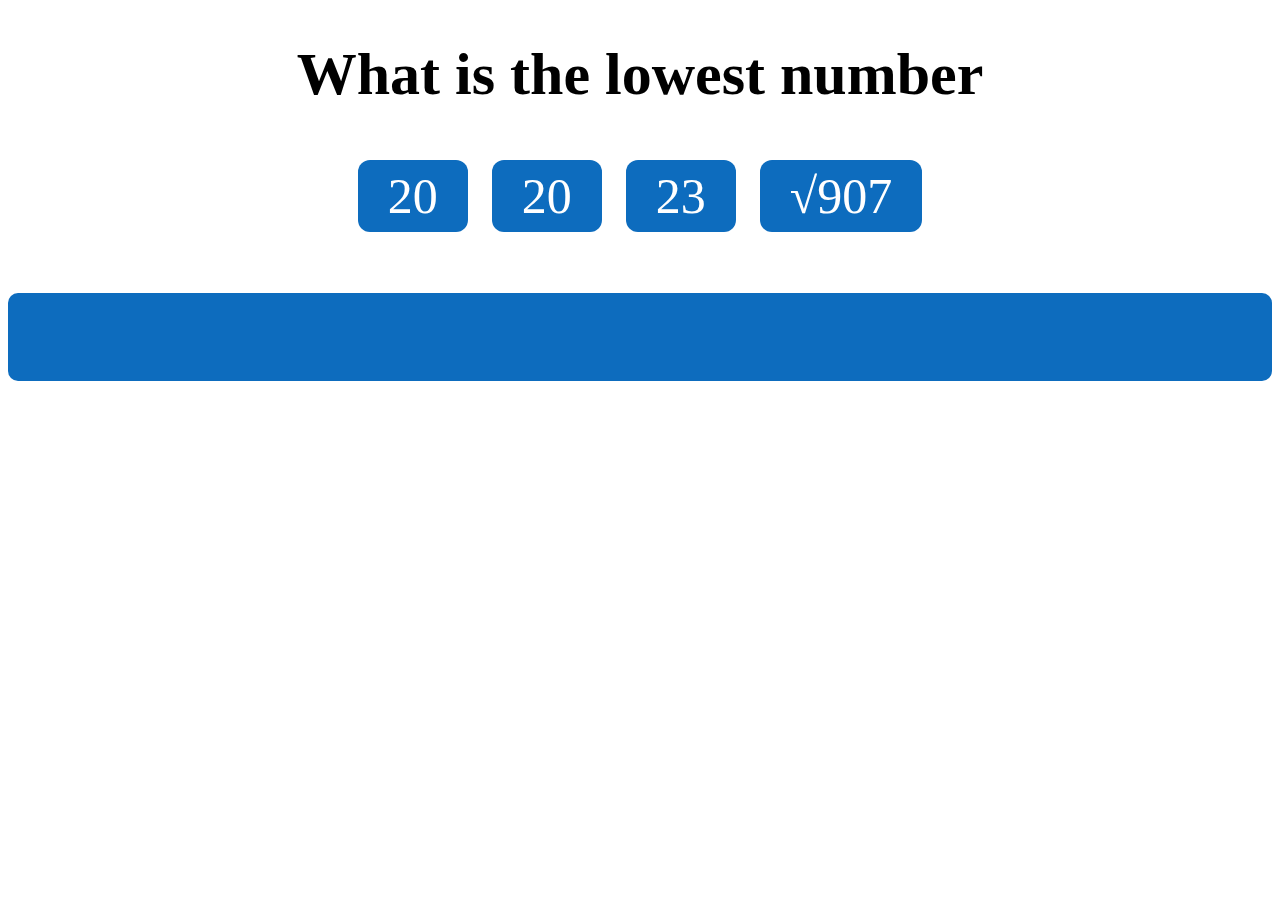
==== test.html @ cb6bcd76 "Add files via upload" ====
<!DOCTYPE html>
<html>
    <head>
        <meta charset="UTF-8">
        <title>test</title>
        <link rel="stylesheet" href="style.css">
    </head>
    <body>
        <h1 id="numtitle" style="font-weight:bold;font-size: 60px;"></h1>
        <br>
        <div>
            <span class="btn" id="btn1" onclick="on_click(this)" onmouseover="mouseover(this)" onmouseout="mouseout(this)"></span>
            <span class="btn" id="btn2" onclick="on_click(this)" onmouseover="mouseover(this)" onmouseout="mouseout(this)"></span>
            <span class="btn" id="btn3" onclick="on_click(this)" onmouseover="mouseover(this)" onmouseout="mouseout(this)"></span>
            <span class="btn" id="btn4" onclick="on_click(this)" onmouseover="mouseover(this)" onmouseout="mouseout(this)"></span>
        </div>
        <br>
        <div>
            <h1 class="text" id="answer_text">
                <br>
            </h1>
        </div>
        <script src="java.js"></script>
    </body>
</html>
---- style.css ----
h1 {text-align: center;}
span {text-align: center;}
div {text-align: center;}
.btn{
    font-size:50px;
    background-color: #0D6CBE;
    color:white;
    padding: 8px;
    padding-left:30px;
    padding-right:30px;
    border-radius: 12px;
    margin:10px;
    cursor: pointer;
}
.text{
    margin-top:50px;
    padding:15px;
    color:white;
    border-radius: 10px;
    font-weight:bold;
    font-size:50px;
    background-color: #0D6CBE;
    padding-left:30px
}
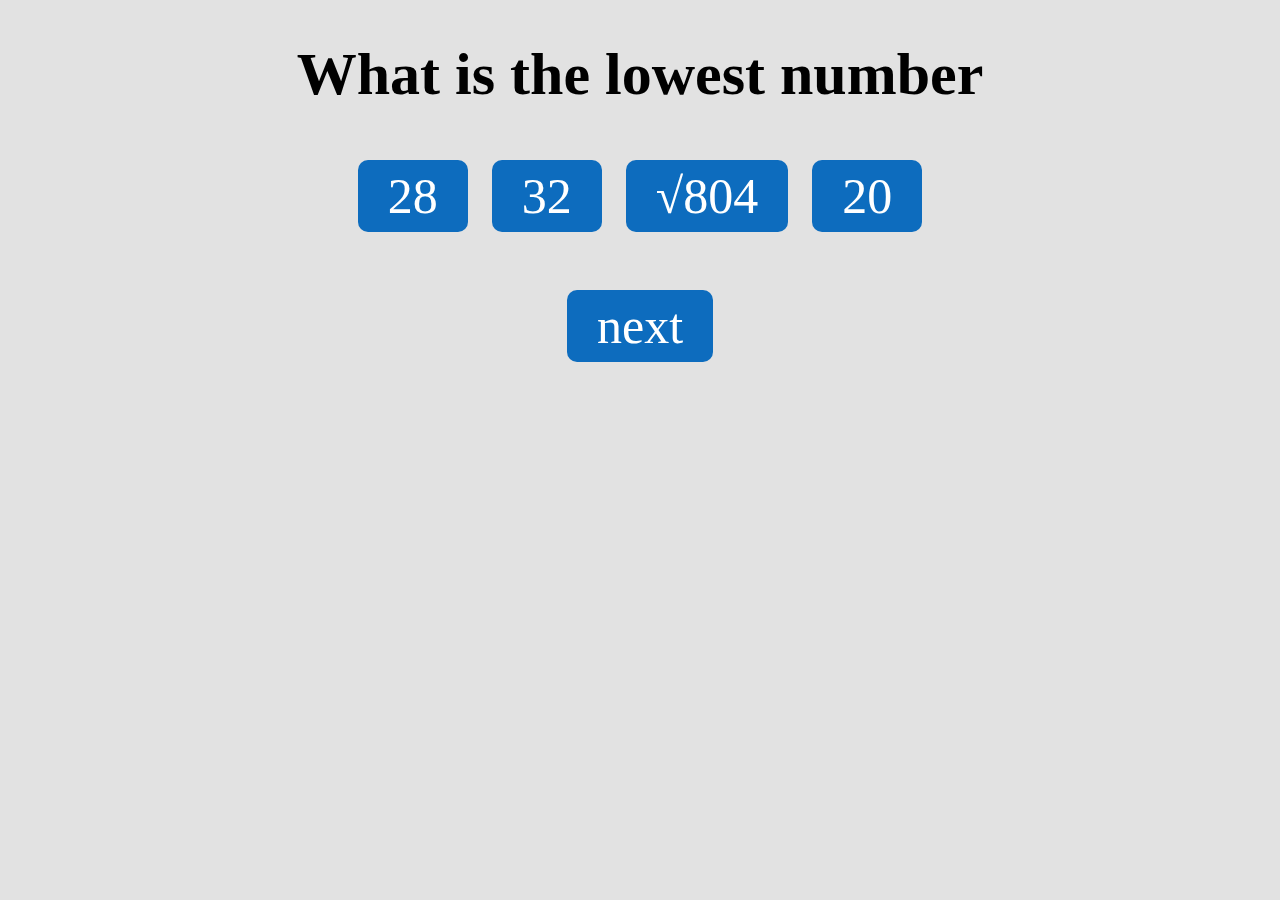
==== commit a82ddb47: "Add files via upload" ====
--- a/test.html
+++ b/test.html
@@ -9,12 +9,17 @@
         <h1 id="numtitle" style="font-weight:bold;font-size: 60px;"></h1>
         <br>
         <div>
-            <span class="btn" id="btn1" onclick="on_click(this)" onmouseover="mouseover(this)" onmouseout="mouseout(this)"></span>
-            <span class="btn" id="btn2" onclick="on_click(this)" onmouseover="mouseover(this)" onmouseout="mouseout(this)"></span>
-            <span class="btn" id="btn3" onclick="on_click(this)" onmouseover="mouseover(this)" onmouseout="mouseout(this)"></span>
-            <span class="btn" id="btn4" onclick="on_click(this)" onmouseover="mouseover(this)" onmouseout="mouseout(this)"></span>
+            <span class="btn" id="btn1" onclick="on_click_answer(this)" onmouseover="mouseover(this)" onmouseout="mouseout(this)"></span>
+            <span class="btn" id="btn2" onclick="on_click_answer(this)" onmouseover="mouseover(this)" onmouseout="mouseout(this)"></span>
+            <span class="btn" id="btn3" onclick="on_click_answer(this)" onmouseover="mouseover(this)" onmouseout="mouseout(this)"></span>
+            <span class="btn" id="btn4" onclick="on_click_answer(this)" onmouseover="mouseover(this)" onmouseout="mouseout(this)"></span>
         </div>
         <br>
+	  <div>
+		<br>
+		<br>
+		<br>
+		<span class="btn" id="btnnext" onclick="on_click_next()" onmouseover="mouseover(this)" onmouseout="mouseout(this)">next</span>
         <div>
             <h1 class="text" id="answer_text">
                 <br>
--- a/style.css
+++ b/style.css
@@ -1,6 +1,9 @@
 h1 {text-align: center;}
 span {text-align: center;}
 div {text-align: center;}
+body {
+    background-color: #e2e2e2;
+}
 .btn{
     font-size:50px;
     background-color: #0D6CBE;
@@ -8,17 +11,15 @@
     padding: 8px;
     padding-left:30px;
     padding-right:30px;
-    border-radius: 12px;
+    border-radius: 10px;
     margin:10px;
     cursor: pointer;
 }
 .text{
     margin-top:50px;
     padding:15px;
-    color:white;
-    border-radius: 10px;
+    color:black;
     font-weight:bold;
     font-size:50px;
-    background-color: #0D6CBE;
     padding-left:30px
 }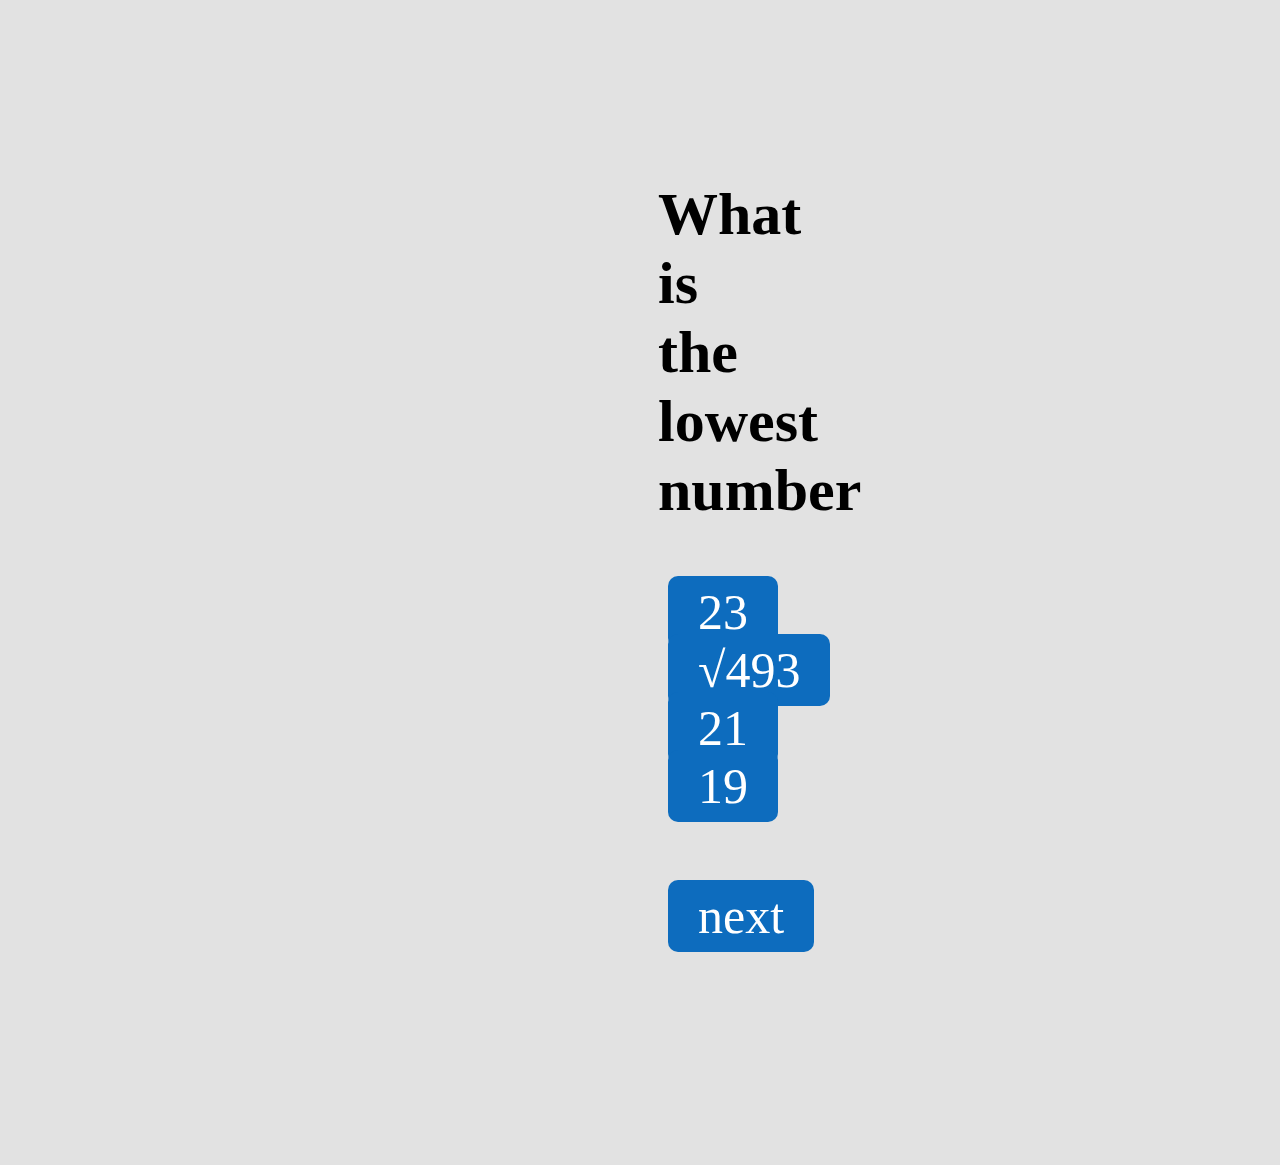
==== commit a03cce22: "Add files via upload" ====
--- a/test.html
+++ b/test.html
@@ -6,6 +6,7 @@
         <link rel="stylesheet" href="style.css">
     </head>
     <body>
+        <div class="whitebackgroud">
         <h1 id="numtitle" style="font-weight:bold;font-size: 60px;"></h1>
         <br>
         <div>
@@ -26,5 +27,6 @@
             </h1>
         </div>
         <script src="java.js"></script>
+        </div>
     </body>
 </html>--- a/style.css
+++ b/style.css
@@ -15,6 +15,15 @@
     margin:10px;
     cursor: pointer;
 }
+.whitebackgroud{
+    background-color: #ffffff;
+    padding-top: 40px;
+    margin-block-start: 100px;
+    margin-inline-start: 650px;
+    margin-inline-end: 650px;
+    border-radius: 5px;
+    padding-bottom: 40px;
+}
 .text{
     margin-top:50px;
     padding:15px;
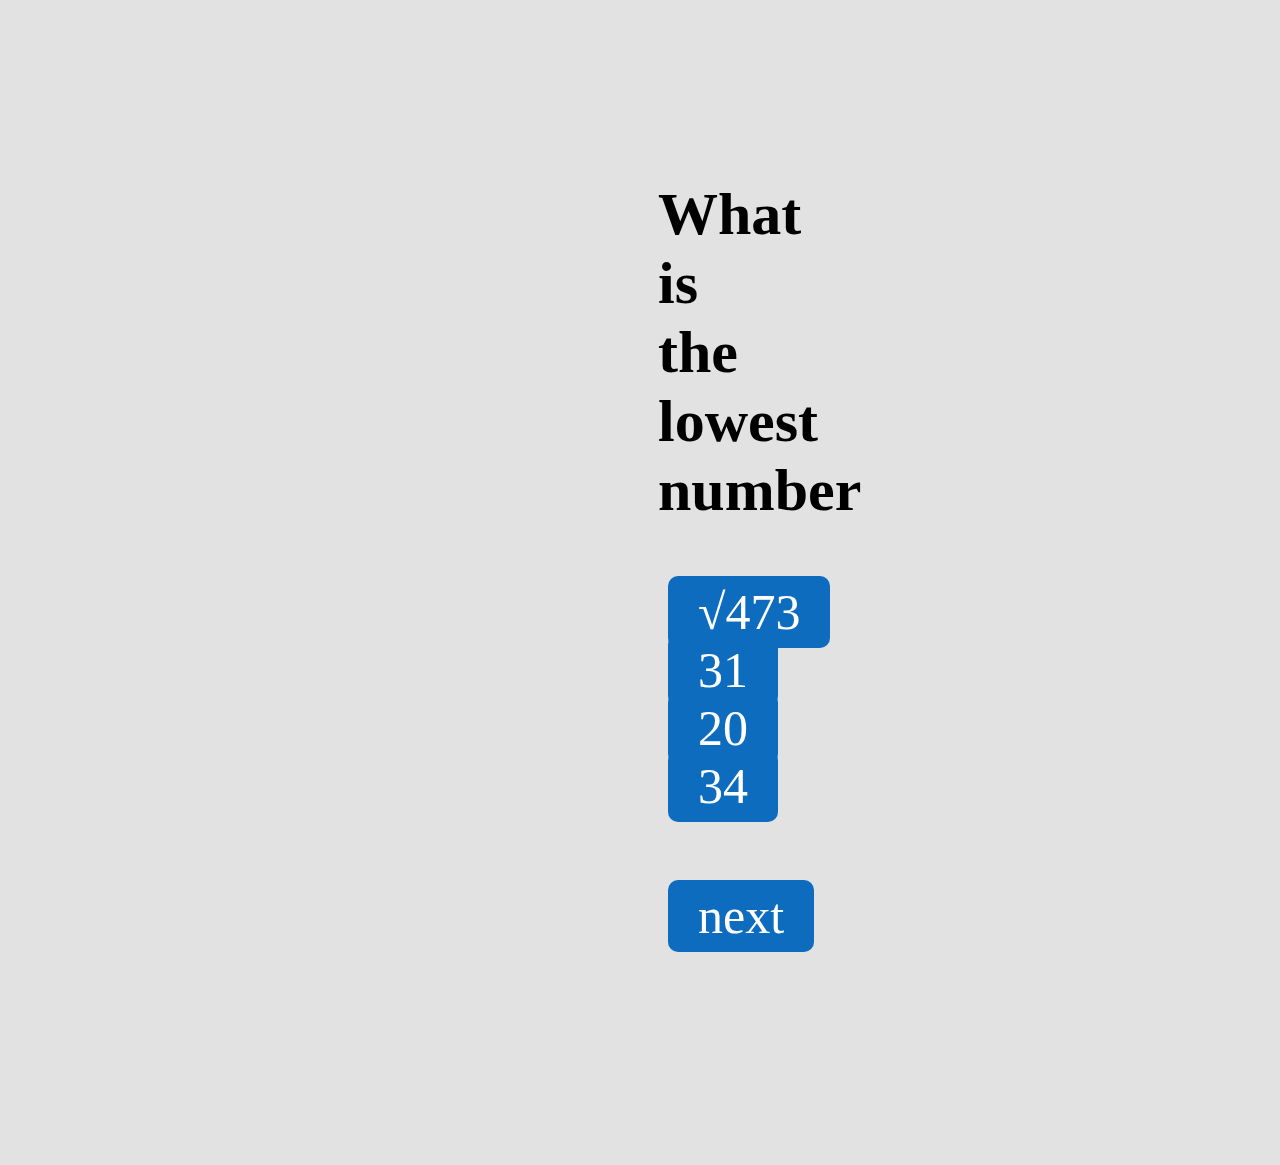
==== commit 65cd8d1f: "Add files via upload" ====
--- a/test.html
+++ b/test.html
@@ -7,26 +7,27 @@
     </head>
     <body>
         <div class="whitebackgroud">
-        <h1 id="numtitle" style="font-weight:bold;font-size: 60px;"></h1>
-        <br>
-        <div>
-            <span class="btn" id="btn1" onclick="on_click_answer(this)" onmouseover="mouseover(this)" onmouseout="mouseout(this)"></span>
-            <span class="btn" id="btn2" onclick="on_click_answer(this)" onmouseover="mouseover(this)" onmouseout="mouseout(this)"></span>
-            <span class="btn" id="btn3" onclick="on_click_answer(this)" onmouseover="mouseover(this)" onmouseout="mouseout(this)"></span>
-            <span class="btn" id="btn4" onclick="on_click_answer(this)" onmouseover="mouseover(this)" onmouseout="mouseout(this)"></span>
-        </div>
-        <br>
-	  <div>
-		<br>
-		<br>
-		<br>
-		<span class="btn" id="btnnext" onclick="on_click_next()" onmouseover="mouseover(this)" onmouseout="mouseout(this)">next</span>
-        <div>
-            <h1 class="text" id="answer_text">
-                <br>
-            </h1>
-        </div>
-        <script src="java.js"></script>
+            <h1 id="numtitle" style="font-weight:bold;font-size: 60px;"></h1>
+            <br>
+            <div>
+                <span class="btn" id="btn1" onclick="on_click_answer(this)" onmouseover="mouseover(this)" onmouseout="mouseout(this)"></span>
+                <span class="btn" id="btn2" onclick="on_click_answer(this)" onmouseover="mouseover(this)" onmouseout="mouseout(this)"></span>
+                <span class="btn" id="btn3" onclick="on_click_answer(this)" onmouseover="mouseover(this)" onmouseout="mouseout(this)"></span>
+                <span class="btn" id="btn4" onclick="on_click_answer(this)" onmouseover="mouseover(this)" onmouseout="mouseout(this)"></span>
+            </div>
+            <br>
+	        <div>
+		        <br>
+	         	<br>
+	        	<br>
+	        	<span class="btn" id="btnnext" onclick="on_click_next()" onmouseover="mouseover(this)" onmouseout="mouseout(this)">next</span>
+                <div>
+                    <h1 class="text" id="answer_text">
+                        <br>
+                    </h1>
+                </div>
+                <script src="java.js"></script>
+            </div>
         </div>
     </body>
 </html>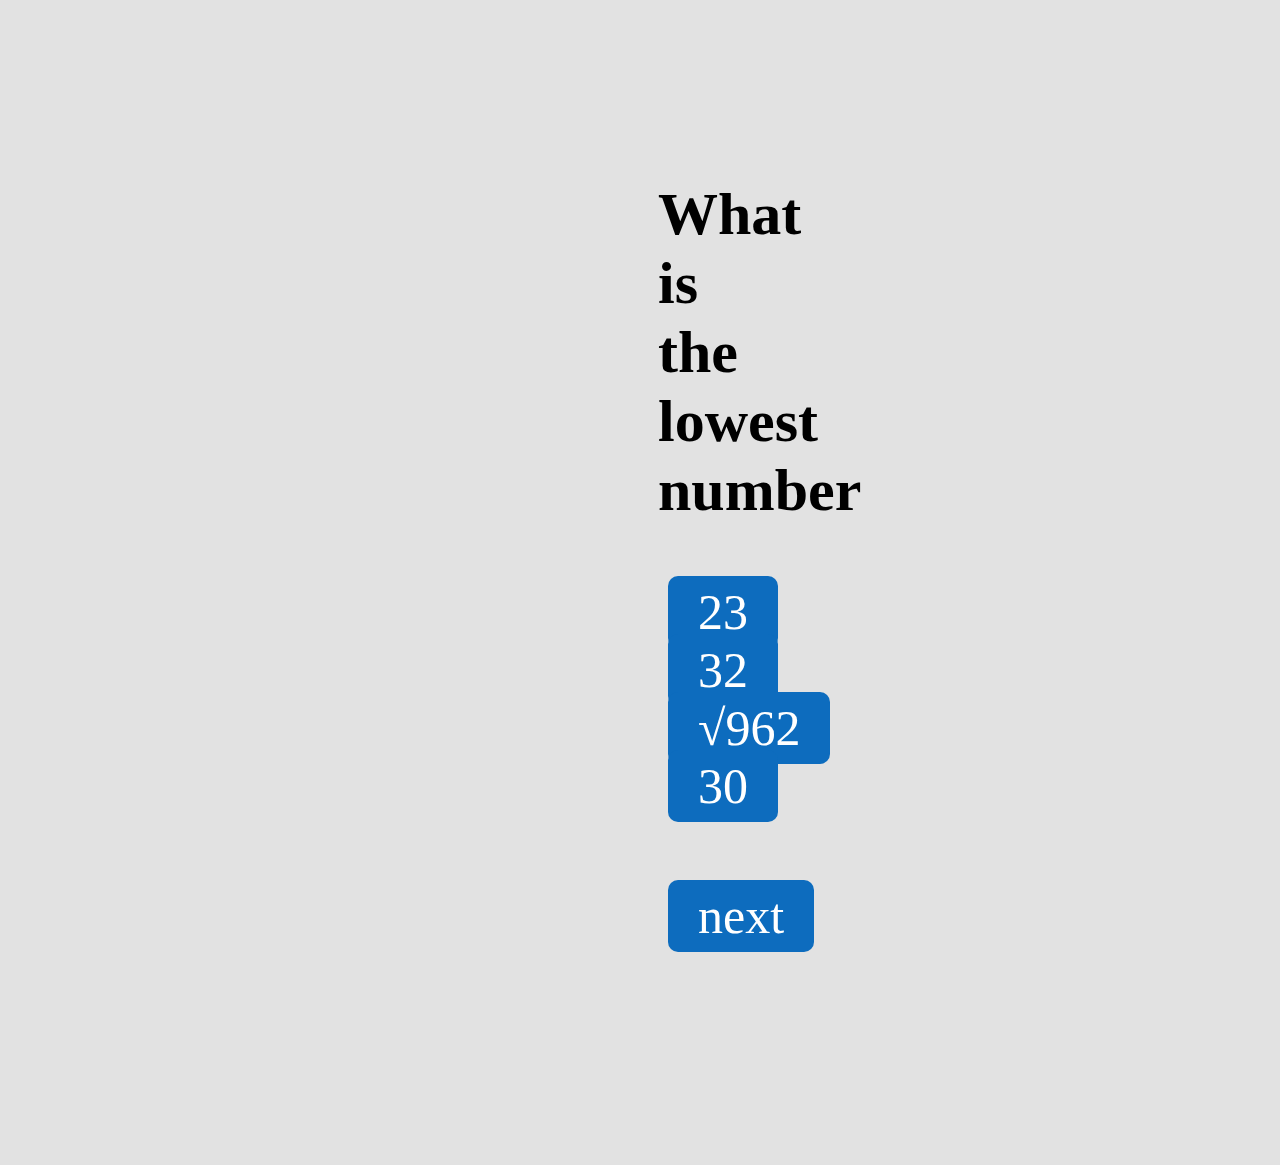
==== commit 0b3bf5eb: "Add files via upload" ====
--- a/test.html
+++ b/test.html
@@ -17,10 +17,10 @@
             </div>
             <br>
 	        <div>
-		        <br>
-	         	<br>
-	        	<br>
-	        	<span class="btn" id="btnnext" onclick="on_click_next()" onmouseover="mouseover(this)" onmouseout="mouseout(this)">next</span>
+                <br>
+                <br>
+                <br>
+                <span class="btn" id="btnnext" onclick="on_click_next()" onmouseover="mouseover(this)" onmouseout="mouseout(this)">next</span>
                 <div>
                     <h1 class="text" id="answer_text">
                         <br>
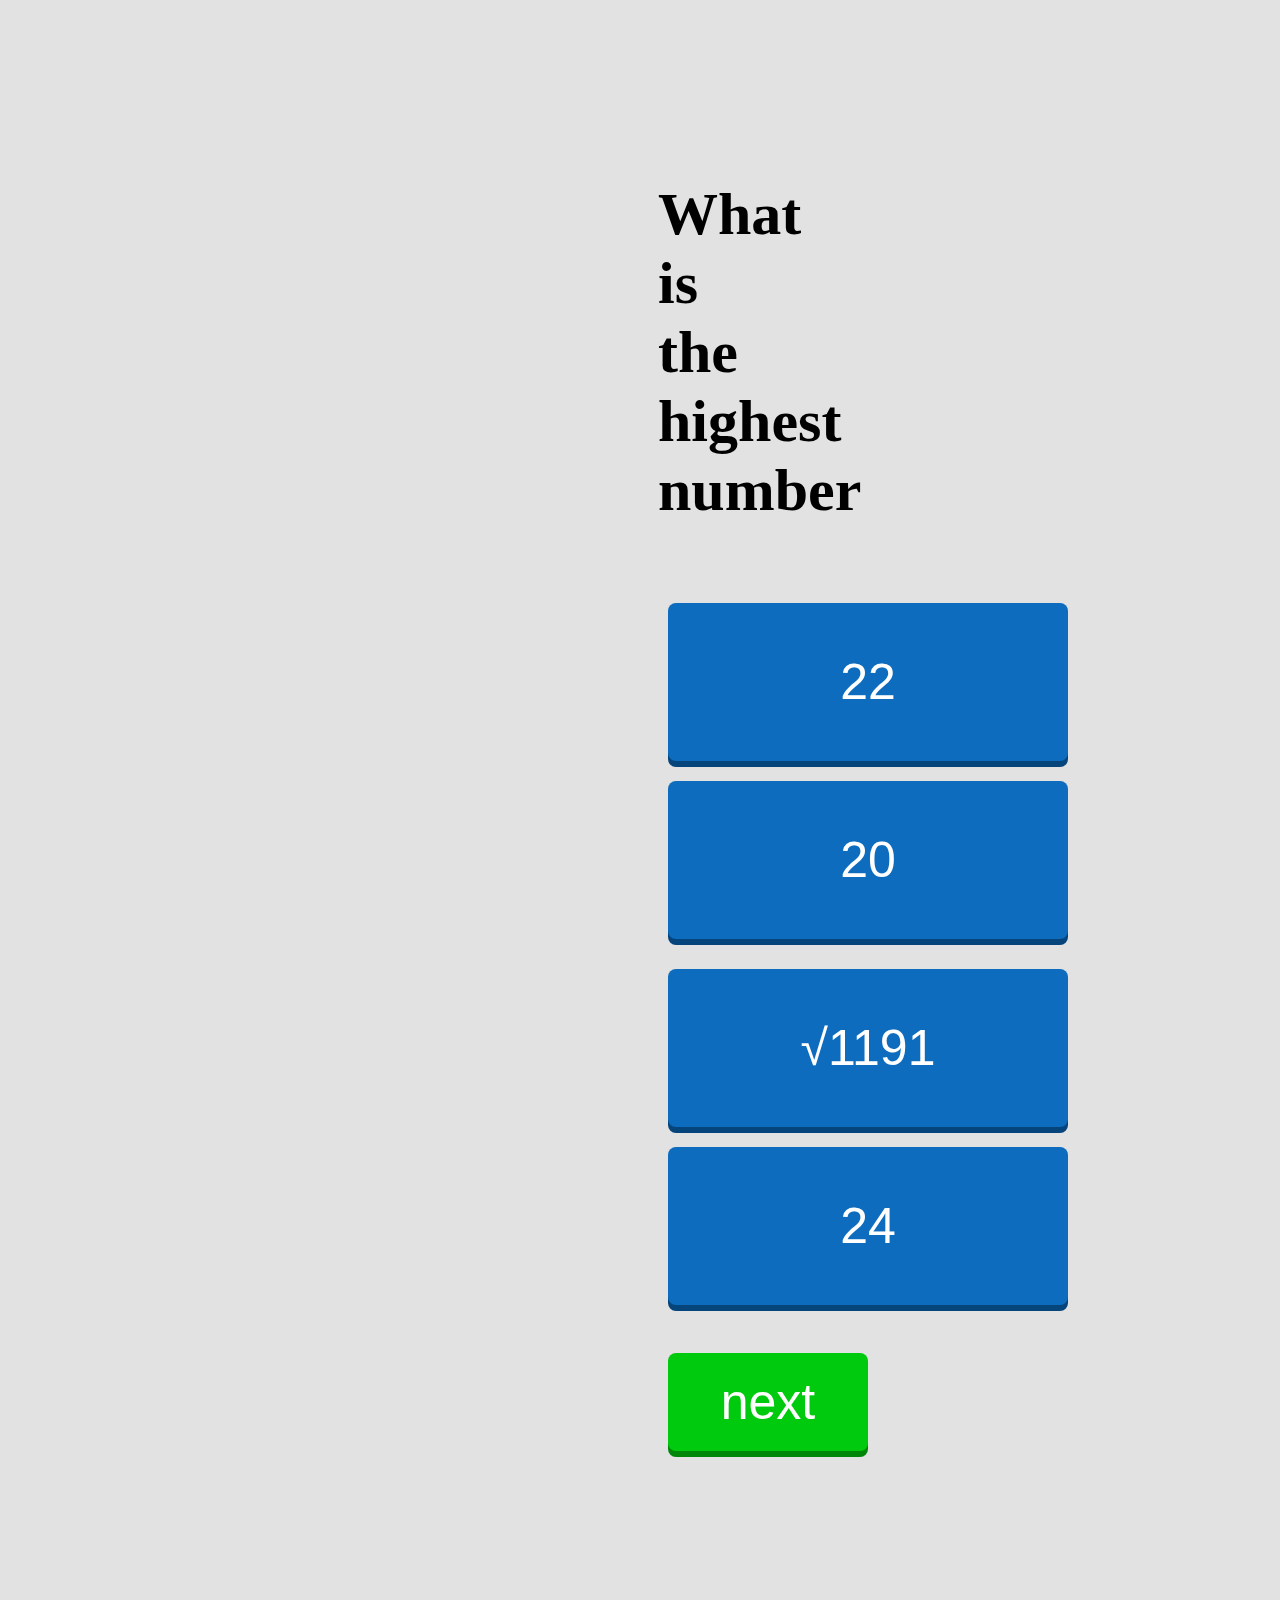
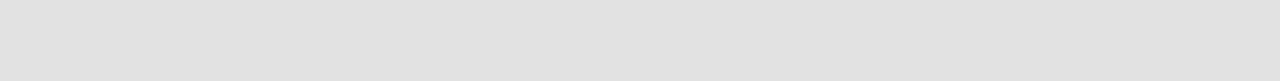
==== commit 4e14263f: "Add files via upload" ====
--- a/test.html
+++ b/test.html
@@ -10,17 +10,18 @@
             <h1 id="numtitle" style="font-weight:bold;font-size: 60px;"></h1>
             <br>
             <div>
-                <span class="btn" id="btn1" onclick="on_click_answer(this)" onmouseover="mouseover(this)" onmouseout="mouseout(this)"></span>
-                <span class="btn" id="btn2" onclick="on_click_answer(this)" onmouseover="mouseover(this)" onmouseout="mouseout(this)"></span>
-                <span class="btn" id="btn3" onclick="on_click_answer(this)" onmouseover="mouseover(this)" onmouseout="mouseout(this)"></span>
-                <span class="btn" id="btn4" onclick="on_click_answer(this)" onmouseover="mouseover(this)" onmouseout="mouseout(this)"></span>
+                <div class="btndiv">
+                    <button class="btn choice" id="btn1" onclick="on_click_answer(this)" ></button>
+                    <button class="btn choice" id="btn2" onclick="on_click_answer(this)"></button>
+                </div>
+                <div class="btndiv">
+                    <button class="btn choice" id="btn3" onclick="on_click_answer(this)"></button>
+                    <button class="btn choice" id="btn4" onclick="on_click_answer(this)"></button>
+                </div>
             </div>
-            <br>
 	        <div>
                 <br>
-                <br>
-                <br>
-                <span class="btn" id="btnnext" onclick="on_click_next()" onmouseover="mouseover(this)" onmouseout="mouseout(this)">next</span>
+                <button class="btn next" id="btnnext" onclick="on_click_next()" style="width: 200px; padding: 20px;">next</button>
                 <div>
                     <h1 class="text" id="answer_text">
                         <br>
--- a/style.css
+++ b/style.css
@@ -1,20 +1,49 @@
 h1 {text-align: center;}
 span {text-align: center;}
+button {
+    text-align: center; 
+    padding: 100px; 
+    width:400px;
+}
 div {text-align: center;}
 body {
     background-color: #e2e2e2;
 }
+.btndiv{
+    margin-block: 10px;
+}
 .btn{
+    transition-duration: 0.4s;
     font-size:50px;
-    background-color: #0D6CBE;
     color:white;
-    padding: 8px;
-    padding-left:30px;
-    padding-right:30px;
-    border-radius: 10px;
-    margin:10px;
+    border-radius: 8px;
     cursor: pointer;
 }
+.next{
+    box-shadow: 0 6px 0 0 #008609;
+    border: #00ca0d;
+    background-color: #00ca0d;
+    padding: 50px;
+    padding-left:50px;
+    padding-right:50px;
+    margin:10px;
+}
+.choice{
+    border: #0D6CBE;
+    box-shadow: 0 6px 0 0 #06457b;
+    background-color: #0D6CBE;
+    padding: 50px;
+    padding-left:50px;
+    padding-right:50px;
+    margin:10px;
+}
+.next:hover{
+    background-color: #00920a;
+}
+.choice:hover{
+    background-color: #094f8b;
+}
+
 .whitebackgroud{
     background-color: #ffffff;
     padding-top: 40px;
